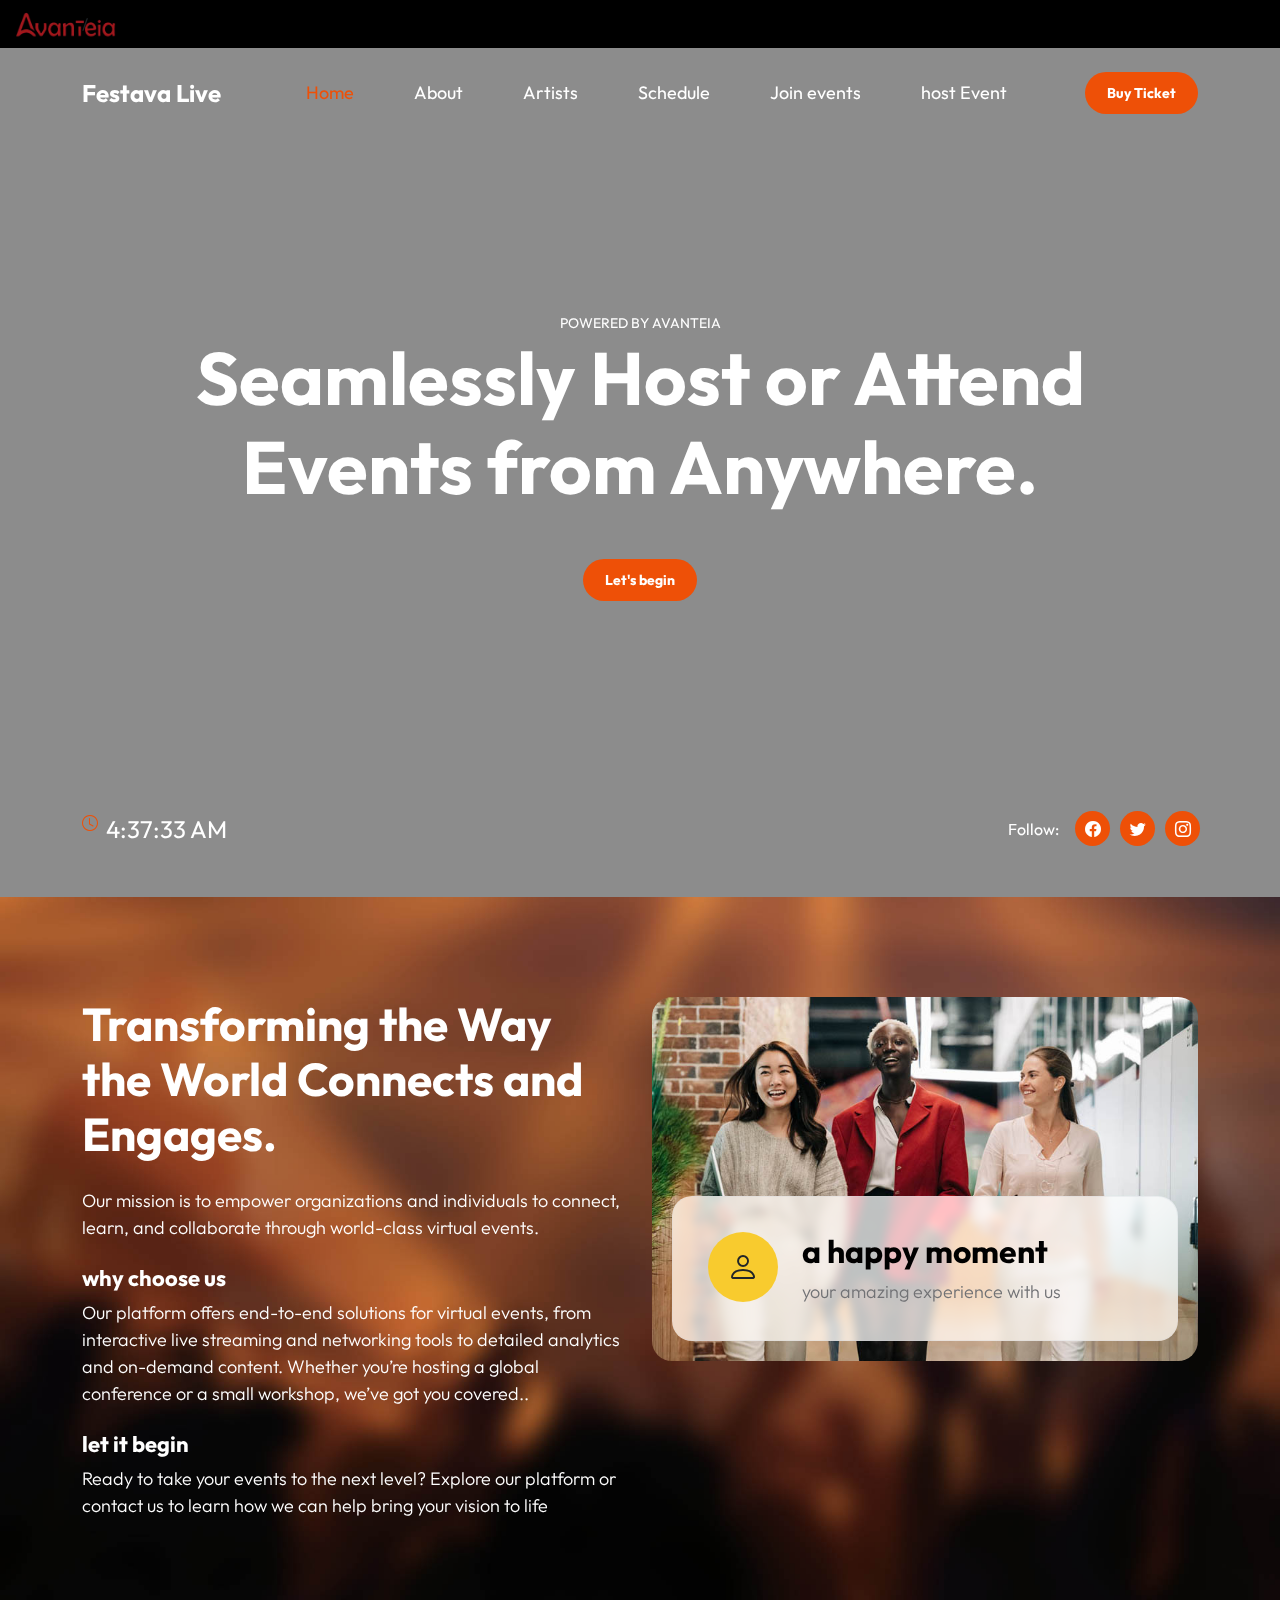
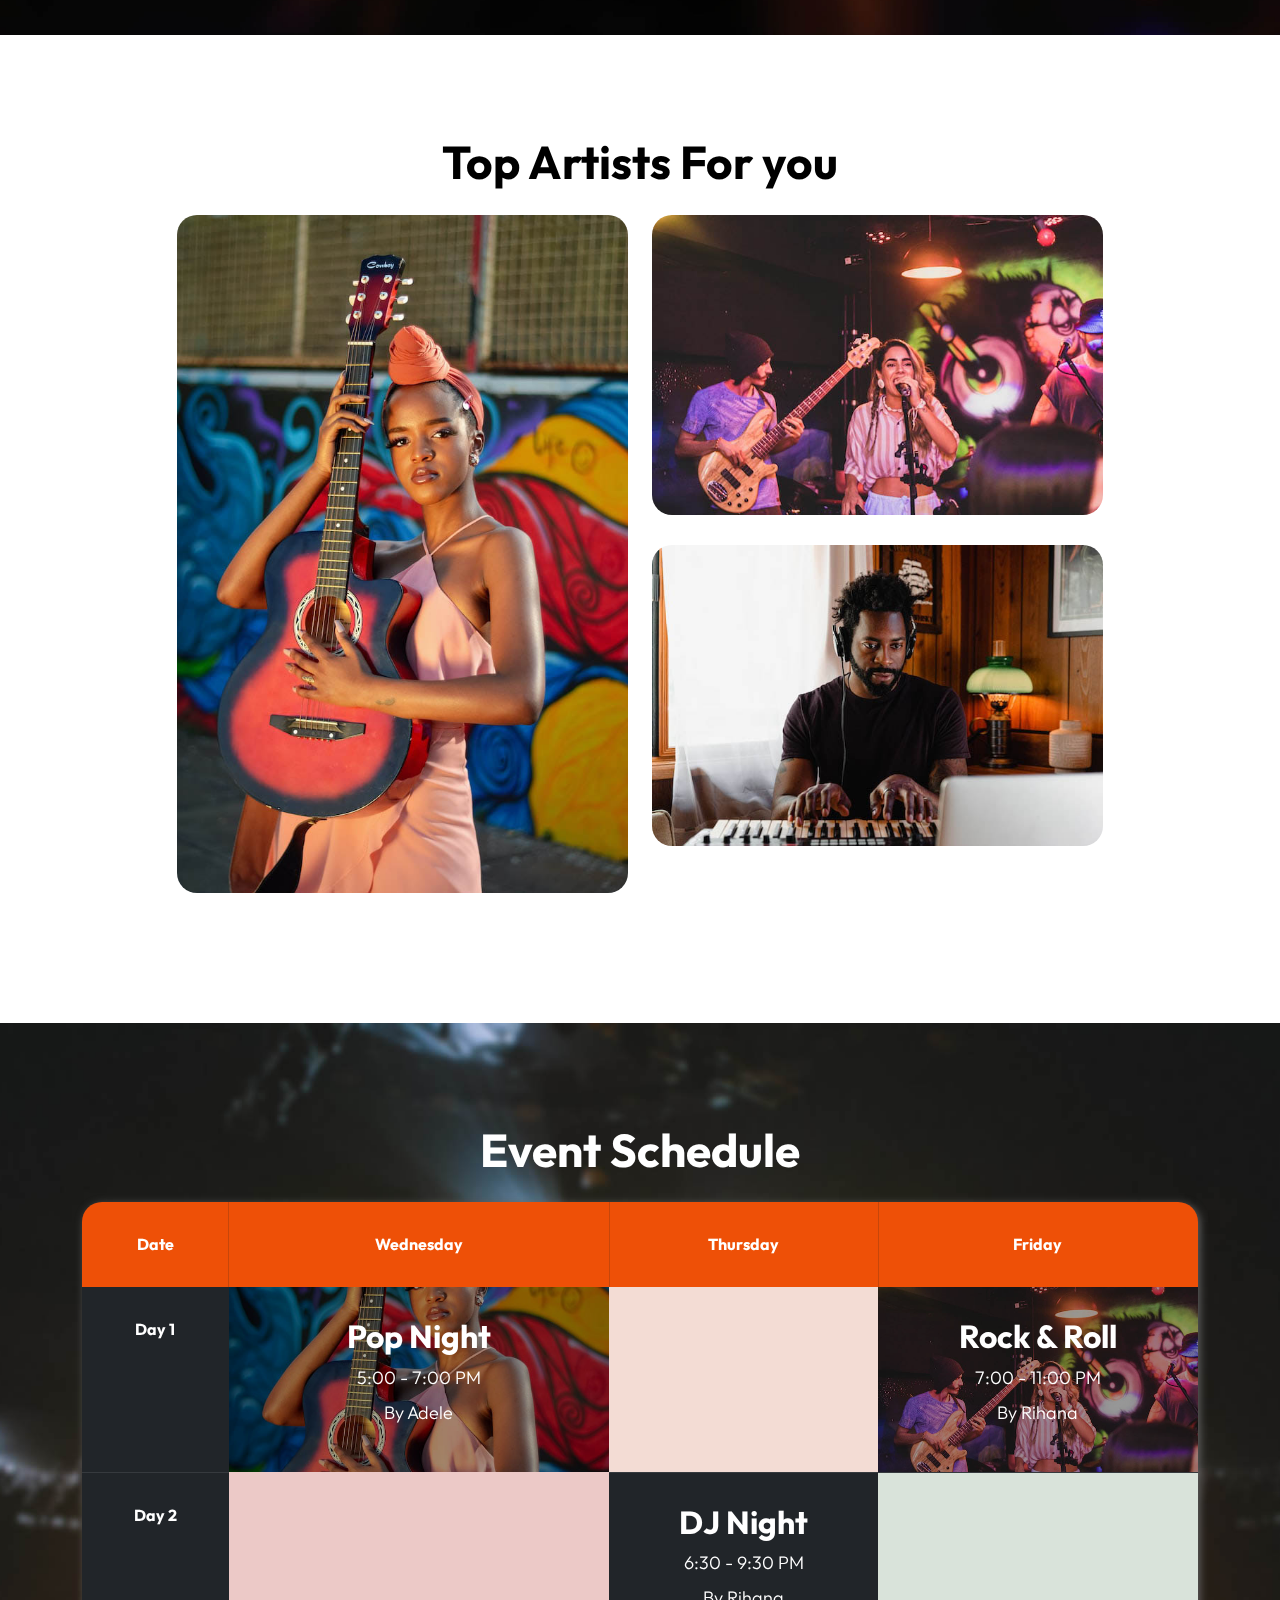
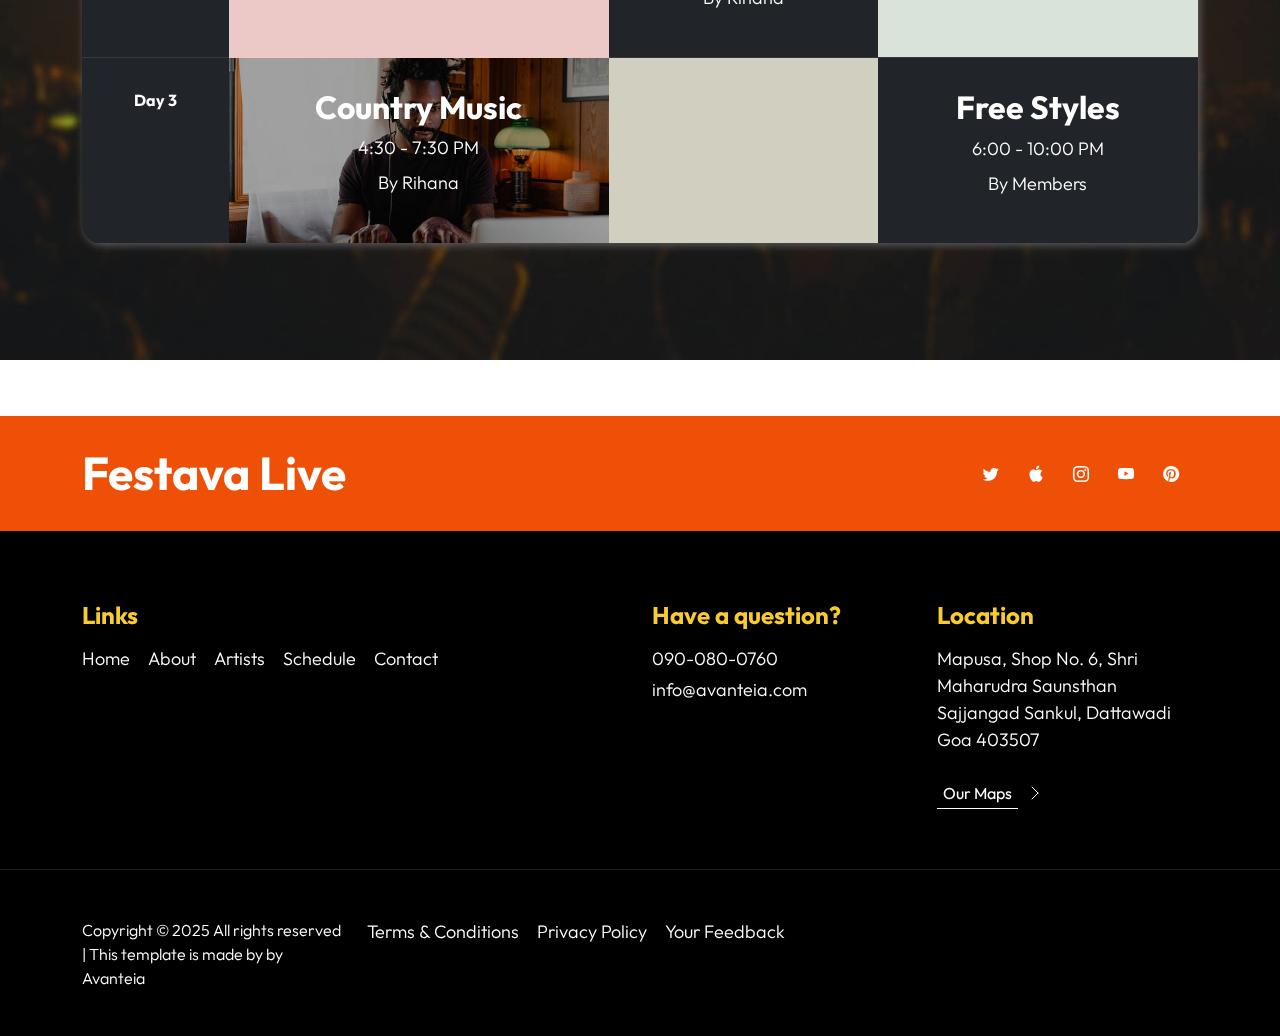
==== templatemo_583_festava_live/index.html @ cf523679 "init" ====
<!doctype html>
<html lang="en">
    <head>
        <meta charset="utf-8">
        <meta name="viewport" content="width=device-width, initial-scale=1">

        <meta name="description" content="">
        <meta name="author" content="">

        <title>Festava Live - Bootstrap 5 CSS Template</title>

        <!-- CSS FILES -->        
        <link rel="preconnect" href="https://fonts.googleapis.com">
        
        <link rel="preconnect" href="https://fonts.gstatic.com" crossorigin>
        
        <link href="https://fonts.googleapis.com/css2?family=Outfit:wght@100;200;400;700&display=swap" rel="stylesheet">
                
        <link href="css/bootstrap.min.css" rel="stylesheet">

        <link href="css/bootstrap-icons.css" rel="stylesheet">

        <link href="css/templatemo-festava-live.css" rel="stylesheet">
        
<!--

TemplateMo 583 Festava Live

https://templatemo.com/tm-583-festava-live

-->
    </head>
    
    <body>

        <main>

            <header class="site-header" style="background-color: black;">
                <div class="container">
                    <div class="row">
                        
                        <div class="col-lg-12 col-12 d-flex flex-wrap">
                            <!-- <p class="d-flex me-4 mb-0" > -->
                                <!-- <i class="bi-person custom-icon me-2"></i> -->
                                <!-- <strong class="text-dark">Avanteia virtual events!</strong> -->/
                                <img src="images/avanteia.png" alt="img" id="avanteia">
                            </p>
                        </div>

                    </div>
                </div>
            </header>


            <nav class="navbar navbar-expand-lg">
                <div class="container">
                    <a class="navbar-brand" href="index.html">
                        Festava Live
                    </a>

                    <a href="ticket.html" class="btn custom-btn d-lg-none ms-auto me-4">Buy Ticket</a>
    
                    <button class="navbar-toggler" type="button" data-bs-toggle="collapse" data-bs-target="#navbarNav" aria-controls="navbarNav" aria-expanded="false" aria-label="Toggle navigation">
                        <span class="navbar-toggler-icon"></span>
                    </button>
    
                    <div class="collapse navbar-collapse" id="navbarNav">
                        <ul class="navbar-nav align-items-lg-center ms-auto me-lg-5">
                            <li class="nav-item">
                                <a class="nav-link click-scroll" href="#section_1">Home</a>
                            </li>
    
                            <li class="nav-item">
                                <a class="nav-link click-scroll" href="#section_2">About</a>
                            </li>
    
                            <li class="nav-item">
                                <a class="nav-link click-scroll" href="#section_3">Artists</a>
                            </li>

                            <li class="nav-item">
                                <a class="nav-link click-scroll" href="#section_4">Schedule</a>
                            </li>

                            <!-- <li class="nav-item">
                                <a class="nav-link click-scroll" href="#section_5">Pricing</a>
                            </li> -->
                            <li class="nav-item">
                                <a class="nav-link click-scroll" href="ticket.html">Join events</a>
                            </li>
                            <li class="nav-item">
                                <a class="nav-link " href="host.html">host Event</a>
                            </li>
    
                            <!-- <li class="nav-item">
                                <a class="nav-link click-scroll" href="#section_6">Contact</a>
                            </li> -->
                        </ul>

                        <a href="ticket.html" class="btn custom-btn d-lg-block d-none">Buy Ticket</a>
                    </div>
                </div>
            </nav>
            

            <section class="hero-section" id="section_1">
                <div class="section-overlay"></div>

                <div class="container d-flex justify-content-center align-items-center">
                    <div class="row">

                        <div class="col-12 mt-auto mb-5 text-center">
                            <small>Powered by Avanteia</small>

                            <h1 class="text-white mb-5">Seamlessly Host or Attend Events from Anywhere.</h1>

                            <a class="btn custom-btn smoothscroll" href="#section_2">Let's begin</a>
                        </div>

                        <div class="col-lg-12 col-12 mt-auto d-flex flex-column flex-lg-row text-center">
                            <i class="custom-icon bi-clock me-2"></i>
                            <div class="date-wrap" id="clock">
                                <h5 class="text-white">
                                    
                                    <div id="clock">Loading...</div>
                                </h5>
                            </div>

                            <!-- <div class="location-wrap mx-auto py-3 py-lg-0">
                                <h5 class="text-white">
                                    <i class="custom-icon bi-geo-alt me-2"></i>
                                    USA,
                                    228 S Jones Blvd, Las Vegas, NV 89107, USA
                                </h5>
                            </div> -->

                            <div class="social-share">
                                <ul class="social-icon d-flex align-items-center justify-content-center">
                                    <span class="text-white me-3">Follow:</span>

                                    <li class="social-icon-item">
                                        <a href="https://www.facebook.com/people/Avanteia/61550634330052/?mibextid=ZbWKwL" class="social-icon-link">
                                            <span class="bi-facebook"></span>
                                        </a>
                                    </li>

                                    <li class="social-icon-item">
                                        <a href="https://x.com/avanteia_?t=sV0G82ym9ljRla3WRy50fA&s=09&mx=2" class="social-icon-link">
                                            <span class="bi-twitter"></span>
                                        </a>
                                    </li>

                                    <li class="social-icon-item">
                                        <a href="https://www.instagram.com/avanteia/?igshid=MWZjMTM2ODFkZg%3D%3D" class="social-icon-link">
                                            <span class="bi-instagram"></span>
                                        </a>
                                    </li>
                                </ul>
                            </div>
                        </div>
                    </div>
                </div>
                
                <div class="video-wrap">
                    <!-- <video tabindex="-1" id="vjs_video_3_html5_api" class="vjs-tech" loop="" muted="muted" autoplay="" src="https://cdn.pixabay.com/video/2016/02/12/2127-155244168_large.mp4"></video> -->
                    <video autoplay="" loop="" muted="" class="custom-video" poster="">
                        <source src="https://cdn.pixabay.com/video/2016/02/12/2127-155244168_large.mp4" type="video/mp4">

                        Your browser does not support the video tag.
                    </video>
                </div>
            </section>


            <section class="about-section section-padding" id="section_2">
                <div class="container">
                    <div class="row">

                        <div class="col-lg-6 col-12 mb-4 mb-lg-0 d-flex align-items-center">
                            <div class="services-info">
                                <h2 class="text-white mb-4">Transforming the Way the World Connects and Engages.</h2>

                                <p class="text-white">Our mission is to empower organizations and individuals to connect, learn, and collaborate through world-class virtual events.</p>

                                <h6 class="text-white mt-4">why choose us</h6>

                                <p class="text-white">Our platform offers end-to-end solutions for virtual events, from interactive live streaming and networking tools to detailed analytics and on-demand content. Whether you’re hosting a global conference or a small workshop, we’ve got you covered..</p>

                                <h6 class="text-white mt-4">let it begin</h6>

                                <p class="text-white">Ready to take your events to the next level? Explore our platform or contact us to learn how we can help bring your vision to life</p>
                            </div>
                        </div>

                        <div class="col-lg-6 col-12">
                            <div class="about-text-wrap">
                                <img src="images/pexels-alexander-suhorucov-6457579.jpg" class="about-image img-fluid">

                                <div class="about-text-info d-flex">
                                    <div class="d-flex">
                                        <i class="about-text-icon bi-person"></i>
                                    </div>


                                    <div class="ms-4">
                                        <h3>a happy moment</h3>

                                        <p class="mb-0">your amazing experience with us</p>
                                    </div>
                                </div>
                            </div>
                        </div>

                    </div>
                </div>
            </section>


            <section class="artists-section section-padding" id="section_3">
                <div class="container">
                    <div class="row justify-content-center">

                        <div class="col-12 text-center">
                            <h2 class="mb-4">Top Artists For you</h1>
                        </div>

                        <div class="col-lg-5 col-12">
                            <div class="artists-thumb">
                                <div class="artists-image-wrap">
                                    <img src="images/artists/joecalih-UmTZqmMvQcw-unsplash.jpg" class="artists-image img-fluid">
                                </div>

                                <div class="artists-hover">
                                    <p>
                                        <strong>Name:</strong>
                                        Madona
                                    </p>

                                    <p>
                                        <strong>Birthdate:</strong>
                                        August 16, 1958
                                    </p>

                                    <p>
                                        <strong>Music:</strong>
                                        Pop, R&amp;B
                                    </p>

                                    <hr>

                                    <p class="mb-0">
                                        <strong>Youtube Channel:</strong>
                                        <a href="#">Madona Official</a>
                                    </p>
                                </div>
                            </div>
                        </div>

                        <div class="col-lg-5 col-12">
                            <div class="artists-thumb">
                                <div class="artists-image-wrap">
                                    <img src="images/artists/abstral-official-bdlMO9z5yco-unsplash.jpg" class="artists-image img-fluid">
                                </div>

                                <div class="artists-hover">
                                    <p>
                                        <strong>Name:</strong>
                                        Rihana
                                    </p>

                                    <p>
                                        <strong>Birthdate:</strong>
                                        Feb 20, 1988
                                    </p>

                                    <p>
                                        <strong>Music:</strong>
                                        Country
                                    </p>

                                    <hr>

                                    <p class="mb-0">
                                        <strong>Youtube Channel:</strong>
                                        <a href="#">Rihana Official</a>
                                    </p>
                                </div>
                            </div>

                            <div class="artists-thumb">
                                <img src="images/artists/soundtrap-rAT6FJ6wltE-unsplash.jpg" class="artists-image img-fluid">

                                <div class="artists-hover">
                                    <p>
                                        <strong>Name:</strong>
                                        Bruno Bros
                                    </p>

                                    <p>
                                        <strong>Birthdate:</strong>
                                        October 8, 1985
                                    </p>

                                    <p>
                                        <strong>Music:</strong>
                                        Pop
                                    </p>

                                    <hr>

                                    <p class="mb-0">
                                        <strong>Youtube Channel:</strong>
                                        <a href="#">Bruno Official</a>
                                    </p>
                                </div>
                            </div>
                        </div>

                    </div>
                </div>
            </section>


            <section class="schedule-section section-padding" id="section_4">
                <div class="container">
                    <div class="row">

                        <div class="col-12 text-center">
                            <h2 class="text-white mb-4">Event Schedule</h1>

                            <div class="table-responsive">
                                <table class="schedule-table table table-dark">
                                    <thead>
                                        <tr>
                                            <th scope="col">Date</th>

                                            <th scope="col">Wednesday</th>

                                            <th scope="col">Thursday</th>

                                            <th scope="col">Friday</th>

                                        </tr>
                                    </thead>

                                    <tbody>
                                        <tr>
                                            <th scope="row">Day 1</th>

                                            <td class="table-background-image-wrap pop-background-image">
                                                <h3>Pop Night</h3>

                                                <p class="mb-2">5:00 - 7:00 PM</p>

                                                <p>By Adele</p>

                                                <div class="section-overlay"></div>
                                            </td>

                                            <td style="background-color: #F3DCD4"></td>

                                            <td class="table-background-image-wrap rock-background-image">
                                                <h3>Rock & Roll</h3>

                                                <p class="mb-2">7:00 - 11:00 PM</p>

                                                <p>By Rihana</p>

                                                <div class="section-overlay"></div>
                                            </td>
                                        </tr>

                                        <tr>
                                            <th scope="row">Day 2</th>
                
                                            <td style="background-color: #ECC9C7"></td>

                                            <td>
                                                <h3>DJ Night</h3>

                                                <p class="mb-2">6:30 - 9:30 PM</p>

                                                <p>By Rihana</p>
                                            </td>

                                            <td style="background-color: #D9E3DA"></td>
                                        </tr>

                                        <tr>
                                            <th scope="row">Day 3</th>
                
                                            <td class="table-background-image-wrap country-background-image">
                                                <h3>Country Music</h3>

                                                <p class="mb-2">4:30 - 7:30 PM</p>

                                                <p>By Rihana</p>

                                                <div class="section-overlay"></div>
                                            </td>

                                            <td style="background-color: #D1CFC0"></td>

                                            <td>
                                                <h3>Free Styles</h3>

                                                <p class="mb-2">6:00 - 10:00 PM</p>

                                                <p>By Members</p>
                                            </td>
                                        </tr>
                                    </tbody>
                                </table>
                            </div>
                        </div>
                    </div>
                </div>
            </section>


            <!-- <section class="pricing-section section-padding section-bg" id="section_5">
                <div class="container">
                    <div class="row">

                        <div class="col-lg-8 col-12 mx-auto">
                            <h2 class="text-center mb-4">Plans, you' love</h2>
                        </div>
                        
                        <div class="col-lg-6 col-12">
                            <div class="pricing-thumb">
                                <div class="d-flex">
                                    <div>
                                        <h3><small>Early Bird</small> $120</h3>

                                        <p>Including good things:</p>
                                    </div>

                                    <p class="pricing-tag ms-auto">Save up to <span>50%</span></h2>
                                </div>

                                <ul class="pricing-list mt-3">
                                    <li class="pricing-list-item">platform for potential customers</li>

                                    <li class="pricing-list-item">digital experience</li>

                                    <li class="pricing-list-item">high-quality sound</li>

                                    <li class="pricing-list-item">standard content</li>
                                </ul>
                                -->

                                <a class="link-fx-1 color-contrast-higher mt-4" href="ticket.html">
                                    <span>Buy Ticket</span>
                                    <svg class="icon" viewBox="0 0 32 32" aria-hidden="true"><g fill="none" stroke="currentColor" stroke-linecap="round" stroke-linejoin="round"><circle cx="16" cy="16" r="15.5"></circle><line x1="10" y1="18" x2="16" y2="12"></line><line x1="16" y1="12" x2="22" y2="18"></line></g></svg>
                                </a>
                            </div>
                        </div>

                        <!-- <div class="col-lg-6 col-12 mt-4 mt-lg-0">
                            <div class="pricing-thumb">
                                <div class="d-flex">
                                    <div>
                                        <h3><small>Standard</small> $240</h3>

                                        <p>What makes a premium festava?</p>
                                    </div>
                                </div>

                                <ul class="pricing-list mt-3">
                                    <li class="pricing-list-item">platform for potential customers</li>

                                    <li class="pricing-list-item">digital experience</li>

                                    <li class="pricing-list-item">high-quality sound</li>

                                    <li class="pricing-list-item">premium content</li>
                                    
                                    <li class="pricing-list-item">live chat support</li>
                                </ul>

                                <a class="link-fx-1 color-contrast-higher mt-4" href="ticket.html">
                                    <span>Buy Ticket</span>
                                    <svg class="icon" viewBox="0 0 32 32" aria-hidden="true"><g fill="none" stroke="currentColor" stroke-linecap="round" stroke-linejoin="round"><circle cx="16" cy="16" r="15.5"></circle><line x1="10" y1="18" x2="16" y2="12"></line><line x1="16" y1="12" x2="22" y2="18"></line></g></svg>
                                </a>
                            </div>
                        </div>

                    </div>
                </div>
            </section> -->


           
        <footer class="site-footer">
            <div class="site-footer-top">
                <div class="container">
                    <div class="row">

                        <div class="col-lg-6 col-12">
                            <h2 class="text-white mb-lg-0">Festava Live</h2>
                        </div>

                        <div class="col-lg-6 col-12 d-flex justify-content-lg-end align-items-center">
                            <ul class="social-icon d-flex justify-content-lg-end">
                                <li class="social-icon-item">
                                    <a href="https://x.com/avanteia_?t=sV0G82ym9ljRla3WRy50fA&s=09&mx=2" class="social-icon-link">
                                        <span class="bi-twitter"></span>
                                    </a>
                                </li>
    
                                <li class="social-icon-item">
                                    <a href="#" class="social-icon-link">
                                        <span class="bi-apple"></span>
                                    </a>
                                </li>
    
                                <li class="social-icon-item">
                                    <a href="https://www.instagram.com/avanteia/?igshid=MWZjMTM2ODFkZg%3D%3D" class="social-icon-link">
                                        <span class="bi-instagram"></span>
                                    </a>
                                </li>

                                <li class="social-icon-item">
                                    <a href="#" class="social-icon-link">
                                        <span class="bi-youtube"></span>
                                    </a>
                                </li>

                                <li class="social-icon-item">
                                    <a href="#" class="social-icon-link">
                                        <span class="bi-pinterest"></span>
                                    </a>
                                </li>
                            </ul>
                        </div>
                    </div>
                </div>
            </div>

            <div class="container">
                <div class="row">

                    <div class="col-lg-6 col-12 mb-4 pb-2">
                        <h5 class="site-footer-title mb-3">Links</h5>

                        <ul class="site-footer-links">
                            <li class="site-footer-link-item">
                                <a href="#" class="site-footer-link">Home</a>
                            </li>

                            <li class="site-footer-link-item">
                                <a href="#section_2" class="site-footer-link">About</a>
                            </li>

                            <li class="site-footer-link-item">
                                <a href="#section_3" class="site-footer-link">Artists</a>
                            </li>

                            <li class="site-footer-link-item">
                                <a href="#section_4" class="site-footer-link">Schedule</a>
                            </li>


                            <li class="site-footer-link-item">
                                <a href="contact.html" class="site-footer-link">Contact</a>
                            </li>
                        </ul>
                    </div>

                    <div class="col-lg-3 col-md-6 col-12 mb-4 mb-lg-0">
                        <h5 class="site-footer-title mb-3">Have a question?</h5>

                        <p class="text-white d-flex mb-1">
                            <a href="tel: 090-080-0760" class="site-footer-link">
                                090-080-0760
                            </a>
                        </p>

                        <p class="text-white d-flex">
                            <a href="mailto:hello@company.com" class="site-footer-link">
                                info@avanteia.com
                            </a>
                        </p>
                    </div>

                    <div class="col-lg-3 col-md-6 col-11 mb-4 mb-lg-0 mb-md-0">
                        <h5 class="site-footer-title mb-3">Location</h5>

                        <p class="text-white d-flex mt-3 mb-2">
                            Mapusa,
                            Shop No. 6, Shri Maharudra Saunsthan Sajjangad Sankul, Dattawadi Goa 403507</p>

                        <a class="link-fx-1 color-contrast-higher mt-3" href="#">
                            <span>Our Maps</span>
                            <svg class="icon" viewBox="0 0 32 32" aria-hidden="true"><g fill="none" stroke="currentColor" stroke-linecap="round" stroke-linejoin="round"><circle cx="16" cy="16" r="15.5"></circle><line x1="10" y1="18" x2="16" y2="12"></line><line x1="16" y1="12" x2="22" y2="18"></line></g></svg>
                        </a>
                    </div>
                </div>
            </div>

            <div class="site-footer-bottom">
                <div class="container">
                    <div class="row">

                        <div class="col-lg-3 col-12 mt-5">
                            <p class="copyright-text">Copyright © 2025 All rights reserved | This template is made by <i class="fa fa-heart" aria-hidden="true"></i>  by Avanteia</p>
                        </div>

                        <div class="col-lg-8 col-12 mt-lg-5">
                            <ul class="site-footer-links">
                                <li class="site-footer-link-item">
                                    <a href="#" class="site-footer-link">Terms &amp; Conditions</a>
                                </li>

                                <li class="site-footer-link-item">
                                    <a href="#" class="site-footer-link">Privacy Policy</a>
                                </li>

                                <li class="site-footer-link-item">
                                    <a href="contact.html" class="site-footer-link">Your Feedback</a>
                                </li>
                            </ul>
                        </div>
                    </div>
                </div>
            </div>
        </footer>

<!--

T e m p l a t e M o

-->

        <!-- JAVASCRIPT FILES -->
        <script src="js/jquery.min.js"></script>
        <script src="js/bootstrap.min.js"></script>
        <script src="js/jquery.sticky.js"></script>
        <script src="js/click-scroll.js"></script>
        <script src="js/custom.js"></script>

    </body>
</html>
---- templatemo_583_festava_live/css/templatemo-festava-live.css ----
/*

TemplateMo 583 Festava Live

https://templatemo.com/tm-583-festava-live

*/


/*---------------------------------------
  CUSTOM PROPERTIES ( VARIABLES )             
-----------------------------------------*/
:root {
  --white-color:                  #ffffff;
  --primary-color:                #F8CB2E;
  --secondary-color:              #EE5007;
  --section-bg-color:             #f0f8ff;
  --custom-btn-bg-color:          #EE5007;
  --custom-btn-bg-hover-color:    #c01f27;
  --dark-color:                   #000000;
  --p-color:                      #717275;
  --border-color:                 #7fffd4;
  --link-hover-color:             #B22727;

  --body-font-family:             'Outfit', sans-serif;

  --h1-font-size:                 74px;
  --h2-font-size:                 46px;
  --h3-font-size:                 32px;
  --h4-font-size:                 28px;
  --h5-font-size:                 24px;
  --h6-font-size:                 22px;
  --p-font-size:                  18px;
  --btn-font-size:                14px;
  --copyright-font-size:          16px;

  --border-radius-large:          100px;
  --border-radius-medium:         20px;
  --border-radius-small:          10px;

  --font-weight-light:            300;
  --font-weight-normal:           400;
  --font-weight-bold:             700;
}

body {
  background-color: var(--white-color);
  font-family: var(--body-font-family); 
}


/*---------------------------------------
  TYPOGRAPHY               
-----------------------------------------*/

h2,
h3,
h4,
h5,
h6 {
  color: var(--dark-color);
}

h1,
h2,
h3,
h4,
h5,
h6 {
  font-weight: var(--font-weight-bold);
}

h1 {
  font-size: var(--h1-font-size);
}

h2 {
  font-size: var(--h2-font-size);
}

h3 {
  font-size: var(--h3-font-size);
}

h4 {
  font-size: var(--h4-font-size);
}

h5 {
  font-size: var(--h5-font-size);
}

h6 {
  font-size: var(--h6-font-size);
}

p {
  color: var(--p-color);
  font-size: var(--p-font-size);
  font-weight: var(--font-weight-light);
}

ul li {
  color: var(--p-color);
  font-size: var(--p-font-size);
  font-weight: var(--font-weight-light);
}

a, 
button {
  touch-action: manipulation;
  transition: all 0.3s;
}

a {
  display: inline-block;
  color: var(--primary-color);
  text-decoration: none;
}

a:hover {
  color: var(--link-hover-color);
}

b,
strong {
  font-weight: var(--font-weight-bold);
}
#clock {
  font-size: 1.5em;
  color: white;
  font-weight: normal; }

.link-fx-1 {
  color: var(--white-color);
  position: relative;
  display: inline-flex;
  align-items: center;
  height: 32px;
  padding: 0 6px;
  text-decoration: none;
  -webkit-font-smoothing: antialiased;
  -moz-osx-font-smoothing: grayscale;
}

.link-fx-1:hover {
  color: var(--link-hover-color);
}

.link-fx-1:hover::before {
  transform: translateX(17px) scaleX(0);
  transition: transform .2s;
}

.link-fx-1:hover .icon circle {
  stroke-dashoffset: 200;
  transition: stroke-dashoffset .2s .1s;
}

.link-fx-1:hover .icon line {
  transform: rotate(-180deg);
}

.link-fx-1:hover .icon line:last-child {
  transform: rotate(180deg);
}

.link-fx-1::before {
  content: "";
  position: absolute;
  bottom: 0;
  left: 0;
  width: 100%;
  height: 1px;
  background-color: currentColor;
  transform-origin: right center;
  transition: transform .2s .1s;
}

.link-fx-1 .icon {
  position: absolute;
  right: 0;
  bottom: 0;
  transform: translateX(100%) rotate(90deg);
  font-size: 32px;
}

.icon {
  --size: 1em;
  height: var(--size);
  width: var(--size);
  display: inline-block;
  color: inherit;
  fill: currentColor;
  line-height: 1;
  flex-shrink: 0;
  max-width: initial;
}

.link-fx-1 .icon circle {
  stroke-dasharray: 100;
  stroke-dashoffset: 100;
  transition: stroke-dashoffset .2s;
}

.link-fx-1 .icon line {
  transition: transform .4s;
  transform-origin: 13px 15px;
}

.link-fx-1 .icon line:last-child {
  transform-origin: 19px 15px;
}


/*---------------------------------------
  SECTION               
-----------------------------------------*/
.section-padding {
  padding-top: 100px;
  padding-bottom: 100px;
}

.section-bg {
  background-color: var(--section-bg-color);
}

.section-overlay {
  background-color: var(--dark-color);
  position: absolute;
  top: 0;
  left: 0;
  pointer-events: none;
  width: 100%;
  height: 100%;
  opacity: 0.35;
}

.section-overlay + .container {
  position: relative;
}

.tab-content {
  background-color: var(--white-color);
  border-radius: var(--border-radius-medium);
  padding: 45px;
}

.nav-tabs {
  background-color: var(--section-bg-color);
  border-radius: var(--border-radius-large);
  border-bottom: 0;
  padding: 15px;
}

.nav-tabs .nav-link {
  border-radius: var(--border-radius-large);
  border: 0;
  padding: 15px 25px;
  transition: all 0.3s;
}

.nav-tabs .nav-link:first-child {
  margin-right: 15px;
}

.nav-tabs .nav-item.show .nav-link, 
.nav-tabs .nav-link.active,
.nav-tabs .nav-link:focus, 
.nav-tabs .nav-link:hover {
  background: var(--white-color);
  box-shadow: 0 1rem 3rem rgba(0,0,0,.175);
  color: var(--primary-color);
}

.nav-tabs h5 {
  color: var(--p-color); 
  margin-bottom: 0;
}

.nav-tabs .nav-link.active h5,
.nav-tabs .nav-link:focus h5, 
.nav-tabs .nav-link:hover h5 {
  color: var(--primary-color);
}


/*---------------------------------------
  CUSTOM ICON COLOR               
-----------------------------------------*/
.custom-icon {
  color: var(--secondary-color);
}


/*---------------------------------------
  CUSTOM BUTTON               
-----------------------------------------*/
.custom-btn {
  background: var(--custom-btn-bg-color);
  border: 2px solid transparent;
  border-radius: var(--border-radius-large);
  color: var(--white-color);
  font-size: var(--btn-font-size);
  font-weight: var(--font-weight-bold);
  line-height: normal;
  transition: all 0.3s;
  padding: 10px 20px;
}

.custom-btn:hover {
  background: var(--custom-btn-bg-hover-color);
  color: var(--white-color);
}

.custom-border-btn {
  background: transparent;
  border: 2px solid var(--custom-btn-bg-color);
  color: var(--custom-btn-bg-color);
}

.navbar-expand-lg .navbar-nav .nav-link.custom-btn:hover,
.custom-border-btn:hover {
  background: var(--custom-btn-bg-hover-color);
  border-color: transparent;
  color: var(--white-color);
}

.custom-btn-bg-white {
  border-color: var(--white-color);
  color: var(--white-color);
}


/*---------------------------------------
  VIDEO              
-----------------------------------------*/
.video-wrap {
  z-index: -100;
}

.custom-video {
  position: absolute;
  top: 0;
  left: 0;
  object-fit: cover;
  width: 100%;
  height: 100%;
  z-index: -5;
}


/*---------------------------------------
  SITE HEADER              
-----------------------------------------*/
.site-header {
  background-color: var(--primary-color);
  padding-top: 12px;
  padding-bottom: 12px;
}


/*---------------------------------------
  NAVIGATION              
-----------------------------------------*/
.sticky-wrapper {
  position: absolute;
  top: 0;
  right: 0;
  left: 0;
  margin-top: 51px;
}

.sticky-wrapper.is-sticky .navbar {
  background-color: var(--dark-color);
}

.navbar {
  background: transparent;
  z-index: 9;
}

.navbar-brand,
.navbar-brand:hover {
  color: var(--white-color);
  font-size: var(--h5-font-size);
  font-weight: var(--font-weight-bold);
}

.navbar-expand-lg .navbar-nav .nav-link {
  border-radius: var(--border-radius-large);
  margin: 10px;
  padding: 10px 20px;
}

.navbar-nav .nav-link {
  display: inline-block;
  color: var(--white-color);
  font-size: var(--p-font-size);
  font-weight: var(--font-weight-normal);
  position: relative;
  padding-top: 15px;
  padding-bottom: 15px;
}

.navbar-nav .nav-link.active, 
.navbar-nav .nav-link:hover {
  color: var(--secondary-color);
}

.navbar-toggler {
  border: 0;
  padding: 0;
  cursor: pointer;
  margin: 0;
  width: 30px;
  height: 35px;
  outline: none;
}

.navbar-toggler:focus {
  outline: none;
  box-shadow: none;
}

.navbar-toggler[aria-expanded="true"] .navbar-toggler-icon {
  background: transparent;
}

.navbar-toggler[aria-expanded="true"] .navbar-toggler-icon:before,
.navbar-toggler[aria-expanded="true"] .navbar-toggler-icon:after {
  transition: top 300ms 50ms ease, -webkit-transform 300ms 350ms ease;
  transition: top 300ms 50ms ease, transform 300ms 350ms ease;
  transition: top 300ms 50ms ease, transform 300ms 350ms ease, -webkit-transform 300ms 350ms ease;
  top: 0;
}

.navbar-toggler[aria-expanded="true"] .navbar-toggler-icon:before {
  transform: rotate(45deg);
}

.navbar-toggler[aria-expanded="true"] .navbar-toggler-icon:after {
  transform: rotate(-45deg);
}

.navbar-toggler .navbar-toggler-icon {
  background: var(--white-color);
  transition: background 10ms 300ms ease;
  display: block;
  width: 30px;
  height: 2px;
  position: relative;
}

.navbar-toggler .navbar-toggler-icon:before,
.navbar-toggler .navbar-toggler-icon:after {
  transition: top 300ms 350ms ease, -webkit-transform 300ms 50ms ease;
  transition: top 300ms 350ms ease, transform 300ms 50ms ease;
  transition: top 300ms 350ms ease, transform 300ms 50ms ease, -webkit-transform 300ms 50ms ease;
  position: absolute;
  right: 0;
  left: 0;
  background: var(--white-color);
  width: 30px;
  height: 2px;
  content: '';
}

.navbar-toggler .navbar-toggler-icon::before {
  top: -8px;
}

.navbar-toggler .navbar-toggler-icon::after {
  top: 8px;
}


/*---------------------------------------
  HERO        
-----------------------------------------*/
.hero-section {
  position: relative;
  overflow: hidden;
  padding-top: 100px;
  height: calc(100vh - 51px);
}

.hero-section small {
  color: var(--white-color);
  text-transform: uppercase;
}

.hero-section .section-overlay {
  z-index: 2;
  opacity: 0.45;
}

.hero-section .container {
  position: relative;
  z-index: 2;
  height: 100%;
  padding-bottom: 50px;
}

.hero-section .container .row {
  height: 100%;
}


/*---------------------------------------
  ABOUT              
-----------------------------------------*/
.about-section {
  background-image: url('../images/edward-unsplash-blur.jpg');
  background-color: #704010;
  background-repeat: no-repeat;
  background-size: cover;
  position: relative;
}

.about-image {
  border-radius: var(--border-radius-medium);
  display: block;
}

.about-text-wrap {
  position: relative;
}

.about-text-icon {
  background: var(--primary-color);
  border-radius: 100%;
  font-size: var(--h3-font-size);
  width: 70px;
  height: 70px;
  line-height: 70px;
  text-align: center;
}

.about-text-info {
  backdrop-filter: blur(5px) saturate(180%);
  -webkit-backdrop-filter: blur(5px) saturate(180%);
  background-color: rgba(255, 255, 255, 0.75);
  border-radius: var(--border-radius-medium);
  border: 1px solid rgba(209, 213, 219, 0.3);
  position: absolute;
  bottom: 0;
  right: 0;
  left: 0;
  margin: 20px;
  padding: 35px;
}


/*---------------------------------------
  TICKET               
-----------------------------------------*/
.ticket-section {
  background-image: url('../images/nicholas-green-unsplash-blur.jpg');
  background-repeat: no-repeat;
  background-size: cover;
  position: relative;
  padding-top: 130px;
}

.ticket-form {
  background: var(--white-color);
  border-radius: var(--border-radius-medium);
  padding: 50px;
}

.ticket-form .form-check {
  position: relative;
  min-height: 52px;
  padding-left: 35px;
}

.ticket-form .form-check .form-check-label {
  display: block;
  position: absolute;
  top: 50%;
  left: 50%;
  transform: translate(-50%, -50%);
  margin-top: 12px;
  margin-left: 35px;
  width: 100%;
  height: 100%;
}


/*---------------------------------------
  ARTISTS              
-----------------------------------------*/
.artists-thumb {
  position: relative;
  overflow: hidden;
  margin-bottom: 30px;
}

.artists-image {
  border-radius: var(--border-radius-medium);
  display: block;
  width: 100%;
}

.artists-thumb:hover .artists-hover {
  transform: translateY(0);
  opacity: 1;
}

.artists-hover {
  background-color: var(--primary-color);
  background-color: rgba(248, 203, 46, 0.75);
  border-radius: var(--border-radius-medium);
  backdrop-filter: blur(5px) saturate(180%);
  -webkit-backdrop-filter: blur(5px) saturate(180%);
  margin: 20px;
  padding: 35px;
  transition: all 0.5s ease;
  transform: translateY(100%);
  position: absolute;
  bottom: 0;
  right: 0;
  left: 0;
  opacity: 0;
}

.artists-hover p strong {
  color: var(--white-color);
  display: inline-block;
  min-width: 180px;
  margin-right: 20px;
}

.artists-hover p a {
  color: var(--secondary-color);
}

.artists-hover p a:hover {
  color: var(--white-color);
}

.artists-hover hr {
  margin: 1.5rem 0;
}


/*---------------------------------------
  SCHEDULE              
-----------------------------------------*/
.schedule-section {
  background-image: url('../images/nainoa-shizuru-unsplash-blur.jpg');
  background-color: #242424;
  background-repeat: no-repeat;
  background-position: center;
  background-size: cover;
}
.table-responsive {
	filter: drop-shadow(2px 2px 4px #606060);
}

.schedule-table {
  border-radius: var(--border-radius-medium);
  position: relative;
  overflow: hidden;
}

.schedule-table .bg-warning {
  background: #f0a5a5 !important;
}

.schedule-table thead th {
  background-color: var(--secondary-color);
}

.schedule-table th,
.schedule-table tr,
.schedule-table td {
  border-bottom-color: #363a3e;
  padding: 30px;
}

.schedule-table tr:last-child th,
.schedule-table tr:last-child td {
  border-bottom-color: transparent;
}

.schedule-table thead th {
  border-right: 1px solid #c7460a;
  border-bottom-color: transparent;
}

.schedule-table th + td {
  border-bottom: 0;
}

.schedule-table thead th:last-child {
  border-right-color: transparent;
}

.schedule-table .pop-background-image {
  background-image: url('../images/artists/joecalih-UmTZqmMvQcw-unsplash.jpg');
}

.schedule-table .rock-background-image {
  background-image: url('../images/artists/abstral-official-bdlMO9z5yco-unsplash.jpg');
}

.schedule-table .country-background-image {
  background-image: url('../images/artists/soundtrap-rAT6FJ6wltE-unsplash.jpg');
}

.table-background-image-wrap {
  background-repeat: no-repeat;
  background-position: center;
  background-size: cover;
  box-shadow: none;
  position: relative;
}

.schedule-table h3,
.schedule-table p {
  color: var(--white-color);
  position: relative;
  z-index: 2;
}


/*---------------------------------------
  PRICING              
-----------------------------------------*/
.pricing-thumb {
  border: 5px dotted var(--dark-color);
  border-radius: var(--border-radius-medium);
  position: relative;
  padding: 50px;
}

.pricing-thumb h3 small {
  display: inline-block;
  font-size: var(--p-font-size);
  margin-right: 15px;
}

.pricing-list {
  column-count: 2;
  padding-left: 20px;
}

.pricing-list-item {
  line-height: normal;
  margin-right: 10px;
  margin-bottom: 10px;
}

.pricing-tag {
  background-color: var(--secondary-color);
  border-radius: var(--border-radius-large);
  color: var(--white-color);
  font-weight: var(--font-weight-bold);
  text-align: center;
  display: flex;
  flex-direction: column;
  justify-content: center;
  align-items: center;
  width: 120px;
  height: 120px;
  position: absolute;
  top: 0;
  right: 0;
  margin: 20px;
}

.pricing-tag span {
  font-size: 180%;
  line-height: normal;
}

.pricing-thumb .link-fx-1 {
  color: var(--primary-color);
}

.pricing-thumb .link-fx-1:hover {
  color: var(--link-hover-color);
}


/*---------------------------------------
  CONTACT               
-----------------------------------------*/
.google-map {
  border-radius: var(--border-radius-medium);
}


/*---------------------------------------
  CUSTOM FORM               
-----------------------------------------*/
.custom-form .form-control {
  color: var(--p-color);
  margin-bottom: 24px;
  padding-top: 13px;
  padding-bottom: 13px;
  outline: none;
}

.custom-form button[type="submit"] {
  background: var(--custom-btn-bg-color);
  border: none;
  border-radius: var(--border-radius-large);
  color: var(--white-color);
  font-size: var(--p-font-size);
  font-weight: var(--font-weight-medium);
  transition: all 0.3s;
  margin-bottom: 0;
}

.custom-form button[type="submit"]:hover,
.custom-form button[type="submit"]:focus {
  background: var(--custom-btn-bg-hover-color);
  border-color: transparent;
}


/*---------------------------------------
  SITE FOOTER              
-----------------------------------------*/
.site-footer {
  background-color: var(--dark-color);
  position: relative;
  overflow: hidden;
  padding-bottom: 30px;
}

.site-footer-top {
  background-color: var(--secondary-color);
  background-image: url('../images/nainoa-shizuru-NcdG9mK3PBY-unsplash.jpg');
  background-repeat: no-repeat;
  margin-bottom: 70px;
  padding-top: 30px;
  padding-bottom: 30px;
}

.site-footer-bottom {
  border-top: 1px solid #1f1c1c;
  margin-top: 60px;
}

.site-footer-title {
  color: var(--primary-color); 
}

.site-footer-link,
.copyright-text {
  color: var(--white-color);
}

.site-footer-links {
  padding-left: 0;
}

.site-footer-link-item {
  list-style: none;
  display: inline-block;
  margin-right: 15px;
}

.copyright-text {
  font-size: var(--copyright-font-size);
}


/*---------------------------------------
  SOCIAL ICON               
-----------------------------------------*/
.social-icon {
  margin: 0;
  padding: 0;
}

.social-icon-item {
  list-style: none;
  display: inline-block;
  vertical-align: top;
}

.social-icon-link {
  background: var(--secondary-color);
  border-radius: var(--border-radius-large);
  color: var(--white-color);
  font-size: var(--copyright-font-size);
  display: block;
  margin-right: 10px;
  text-align: center;
  width: 35px;
  height: 35px;
  line-height: 36px;
  transition: background 0.2s, color 0.2s;
}

.social-icon-link:hover {
  background: var(--primary-color);
  color: var(--white-color);
}

.social-icon-link span {
  display: block;
}

.social-icon-link span:hover::before{
  animation: spinAround 2s linear infinite;
}

@keyframes spinAround {
  from {
    transform: rotate(0deg)
  }
  to {
    transform: rotate(360deg);
  }
}


/*---------------------------------------
  RESPONSIVE STYLES               
-----------------------------------------*/
@media screen and (max-width: 991px) {
  h1 {
    font-size: 62px;
  }

  h2 {
    font-size: 36px;
  }

  h3 {
    font-size: 32px;
  }

  h4 {
    font-size: 28px;
  }

  h5 {
    font-size: 20px;
  }

  h6 {
    font-size: 18px;
  }

  .section-padding {
    padding-top: 50px;
    padding-bottom: 50px;
  }
  
  .navbar {
    background-color: var(--dark-color);
  }

  .navbar-expand-lg .navbar-nav {
    padding-bottom: 30px;
  }

  .navbar-expand-lg .navbar-nav .nav-link {
    padding: 0;
  }

  .hero-section {
    padding-top: 150px;
  }

  .pricing-thumb {
    padding: 35px;
  }

  .schedule-table h3 {
    font-size: 22px;
  }

  .schedule-table th {
    padding: 20px;
  }

  .schedule-table tr, 
  .schedule-table td {
    padding: 25px;
  }

  .ticket-section {
    padding-top: 130px;
  }

  .ticket-form {
    padding: 30px;
  }
}

@media screen and (max-width: 767px) {
  .custom-btn {
    font-size: 14px;
    padding: 10px 20px;
  }
}

@media screen and (max-width: 480px) {
  h1 {
    font-size: 52px;
  }

  h2 {
    font-size: 28px;
  }

  h3 {
    font-size: 26px;
  }

  h4 {
    font-size: 22px;
  }

  h5 {
    font-size: 20px;
  }
}
.text-dark {
  color:white !important;
  letter-spacing: 1px;
}
#avanteia {
  height: 30px;
  width: 100px;
  position: absolute;
  left: 1rem;
}
.social-share {
  position: absolute;
  right: 0;
}
#form-3 {
  z-index: 44;
}
.video-wrap {
  display: flex;
  height: 100% ;
  width: 100%;
  justify-content: center;
  align-items: center;
 z-index: -5 !important;
}
#select {
  margin-left: 5px;
  font-weight:lighter ;
}
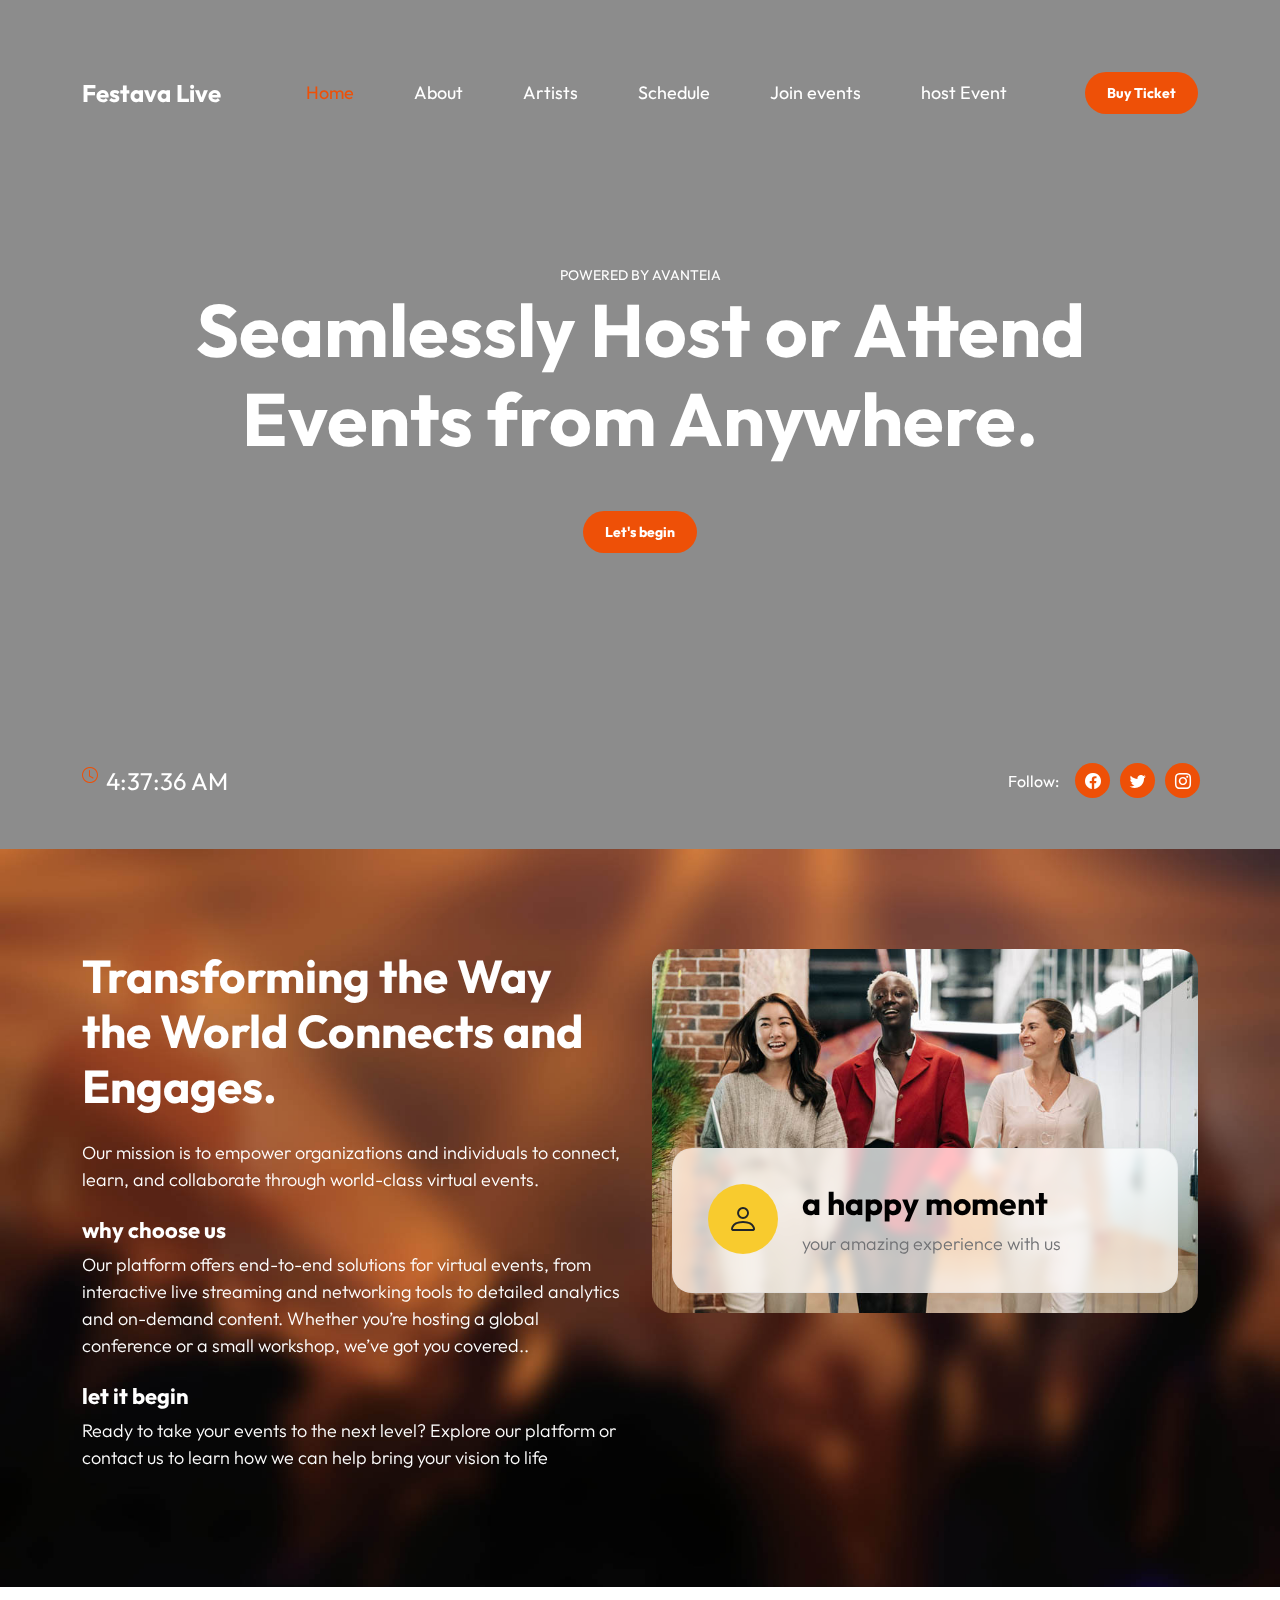
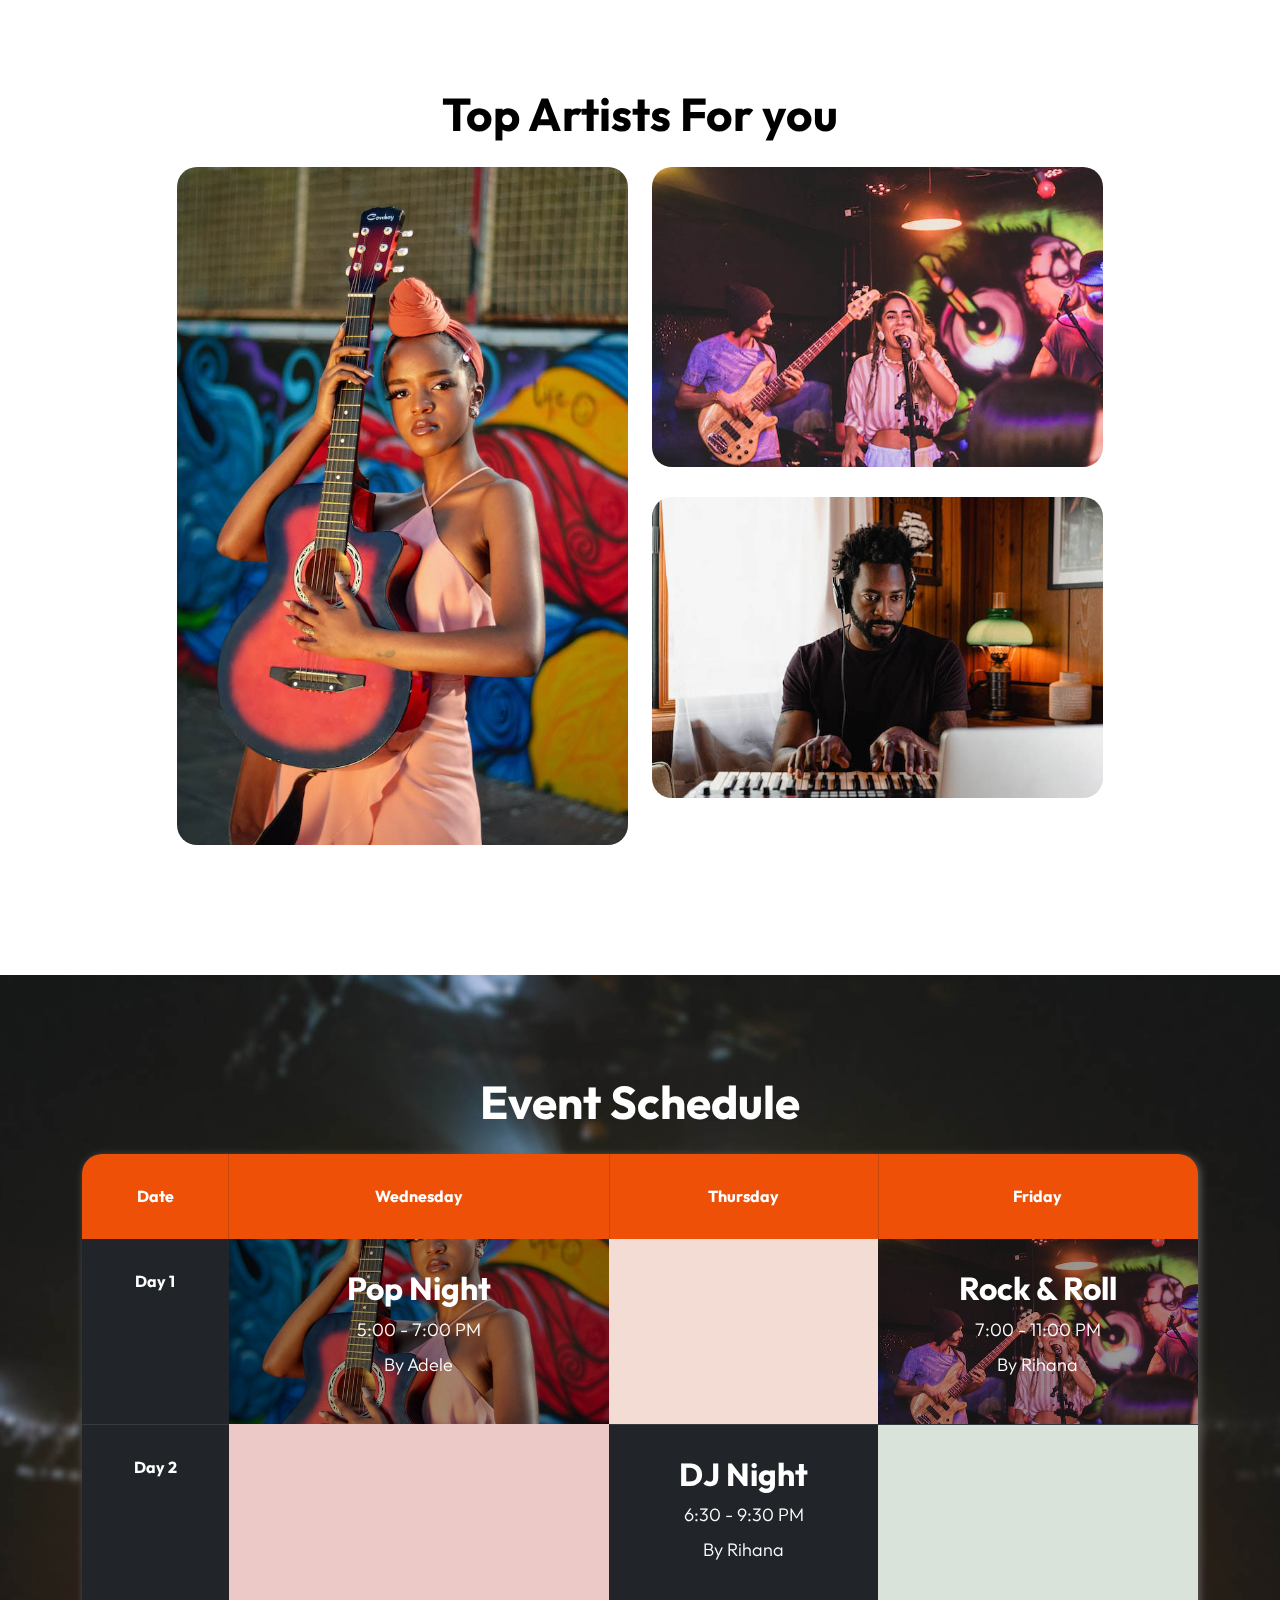
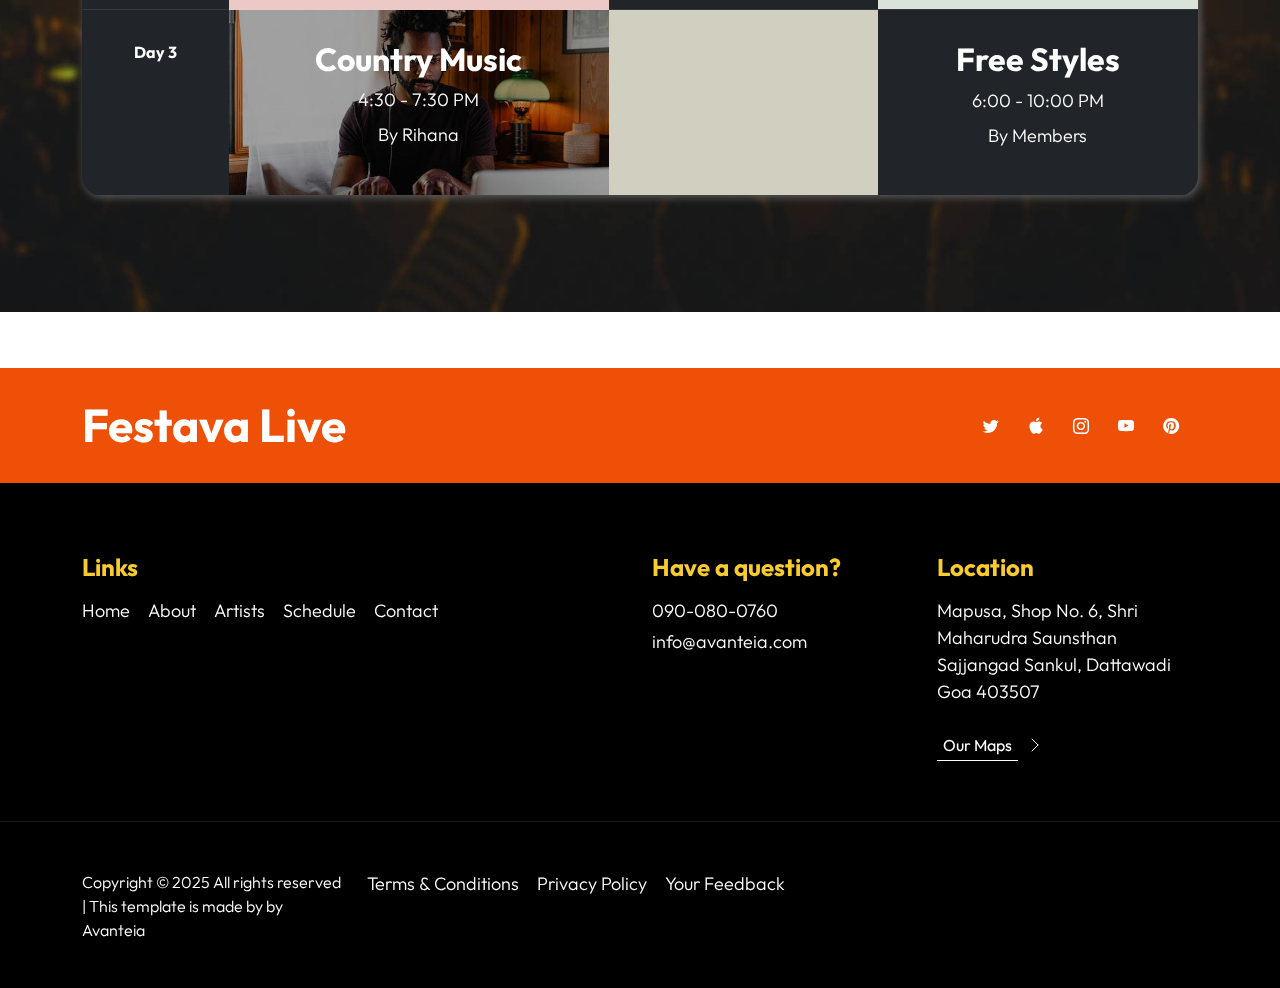
==== commit 77e7c629: "init upload" ====
--- a/templatemo_583_festava_live/index.html
+++ b/templatemo_583_festava_live/index.html
@@ -22,34 +22,28 @@
 
         <link href="css/templatemo-festava-live.css" rel="stylesheet">
         
-<!--
-
-TemplateMo 583 Festava Live
-
-https://templatemo.com/tm-583-festava-live
-
--->
+
     </head>
     
     <body>
 
         <main>
 
-            <header class="site-header" style="background-color: black;">
-                <div class="container">
-                    <div class="row">
+            <!-- <header class="site-header" style="background-color: black;"> -->
+                <!-- <div class="container"> -->
+                    <!-- <div class="row"> -->
                         
-                        <div class="col-lg-12 col-12 d-flex flex-wrap">
+                        <!-- <div class="col-lg-12 col-12 d-flex flex-wrap"> -->
                             <!-- <p class="d-flex me-4 mb-0" > -->
                                 <!-- <i class="bi-person custom-icon me-2"></i> -->
-                                <!-- <strong class="text-dark">Avanteia virtual events!</strong> -->/
-                                <img src="images/avanteia.png" alt="img" id="avanteia">
-                            </p>
-                        </div>
-
-                    </div>
-                </div>
-            </header>
+                                <!-- <strong class="text-dark">Avanteia virtual events!</strong> -->
+                                <!-- <img src="images/avanteia.png" alt="img" id="avanteia"> -->
+                            <!-- </p>
+                        </div>
+
+                    </div>
+                </div>
+            </header> -->
 
 
             <nav class="navbar navbar-expand-lg">
@@ -163,7 +157,7 @@
                 
                 <div class="video-wrap">
                     <!-- <video tabindex="-1" id="vjs_video_3_html5_api" class="vjs-tech" loop="" muted="muted" autoplay="" src="https://cdn.pixabay.com/video/2016/02/12/2127-155244168_large.mp4"></video> -->
-                    <video autoplay="" loop="" muted="" class="custom-video" poster="">
+                    <video autoplay="" loop="" muted="" class="custom-video" poster="" >
                         <source src="https://cdn.pixabay.com/video/2016/02/12/2127-155244168_large.mp4" type="video/mp4">
 
                         Your browser does not support the video tag.
